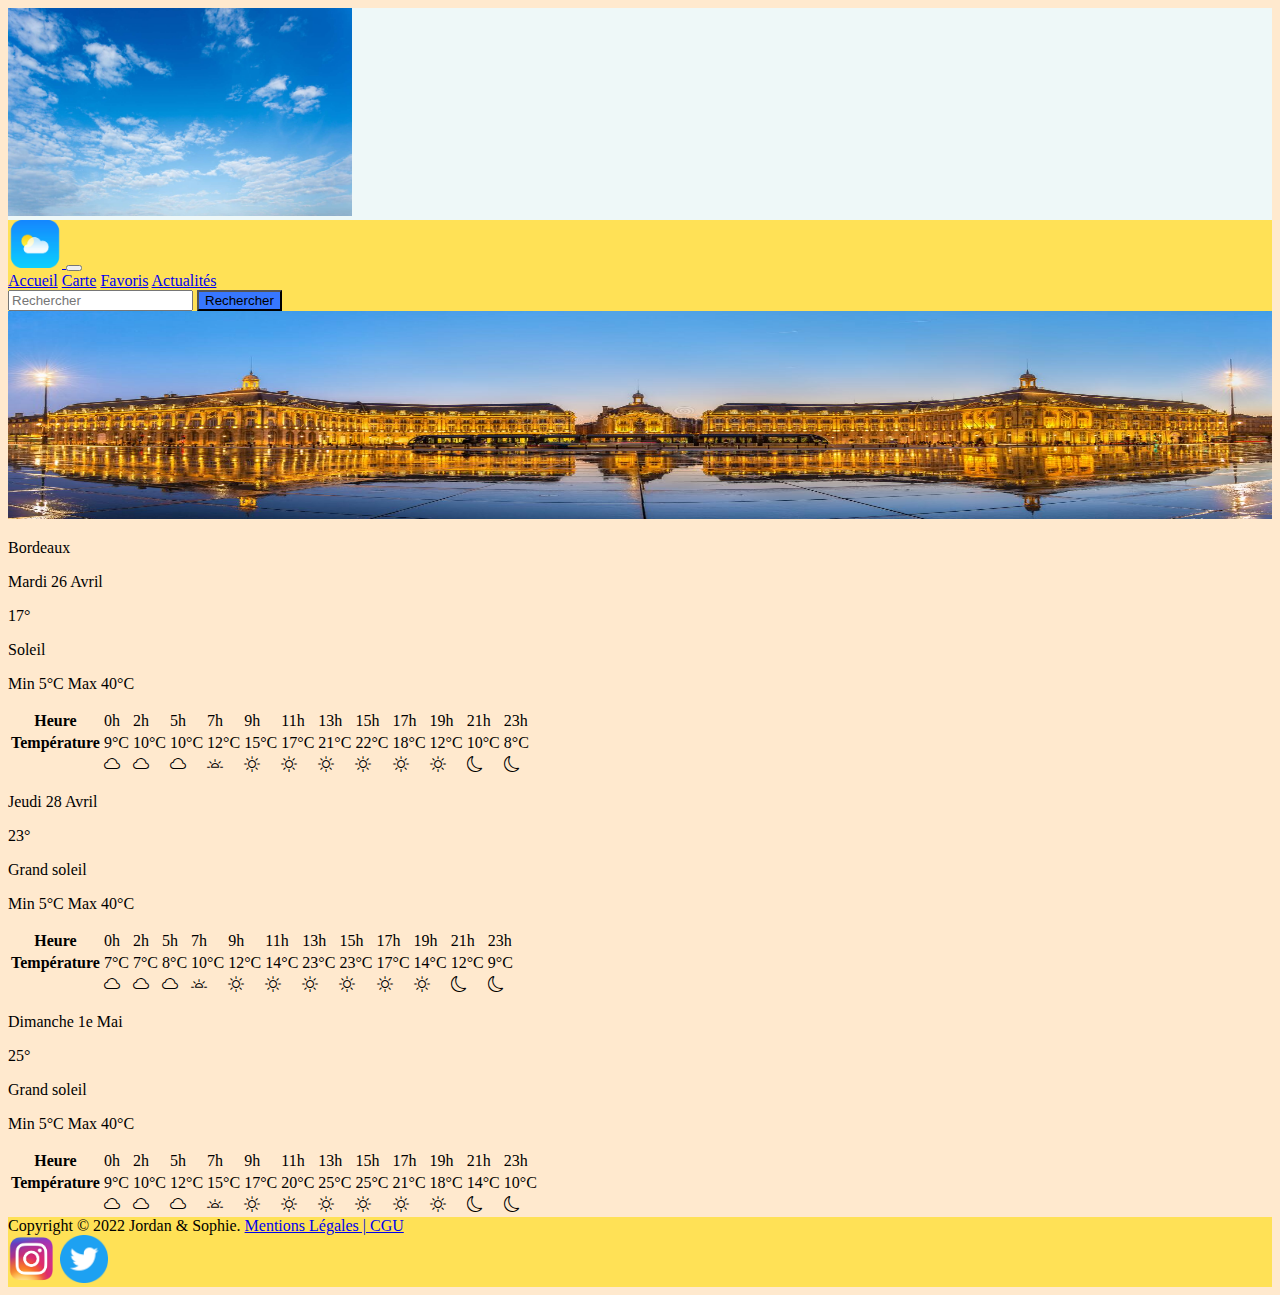
==== bordeaux.html @ 0445960b "changement chamonix" ====
<!DOCTYPE html>
<html lang="en">

<head>
    <meta charset="UTF-8">
    <meta http-equiv="X-UA-Compatible" content="IE=edge">
    <meta name="viewport" content="width=device-width, initial-scale=1.0">

    <link href="https://cdn.jsdelivr.net/npm/bootstrap@5.1.3/dist/css/bootstrap.min.css" rel="stylesheet"
        integrity="sha384-1BmE4kWBq78iYhFldvKuhfTAU6auU8tT94WrHftjDbrCEXSU1oBoqyl2QvZ6jIW3" crossorigin="anonymous">

    <title>Bordeaux</title>

    <link rel="stylesheet" href="assets/style.css">

</head>

<body>


    <!--  -->
    <!-- HEADER -->
    <!--  -->

    <header>
        <div class="row text-center header m-0 p-0">
            <div class="col-lg-12 col-12 m-0 p-0">
                <div class="fw-bold fs-1 ">
                    <img class="image" src="assets/cielbleu.jpg">
                    <div class="meteo">MÉTÉO</div>
                </div>
            </div>
        </div>
    </header>

    <!--  -->
    <!-- NAVBAR -->
    <!--  -->

    <!-- <div class="container-fluid"> -->

    <nav class="navbar navbar-expand-lg navbar-light  ">
        <div class="container-fluid">
            <a class="navbar-brand ps-5 d-lg-block d-none" href="#">
                <img class="logo" src="assets/logo-meteo.png">
            </a>
            <button class="navbar-toggler" type="button" data-bs-toggle="collapse"
                data-bs-target="#navbarSupportedContent" aria-controls="navbarSupportedContent" aria-expanded="false"
                aria-label="Toggle navigation">
                <span class="navbar-toggler-icon"></span>
            </button>
            <div class="collapse navbar-collapse justify-content-around" id="navbarSupportedContent">
                <a type="button" class="nav-link active text-dark fs-3" href="index.html"
                    aria-current="page">Accueil</a>
                <a type="button" class="nav-link active text-dark fs-3" href="index.html#Carte" aria-current="page"
                    href="#Carte">
                    Carte</a>
                <a type="button" class="nav-link active text-dark fs-3" href="index.html#Favoris" aria-current="page"
                    href="#Favoris">
                    Favoris</a>
                <a type="button" class="nav-link active text-dark fs-3" href="index.html#Actualités" aria-current="page"
                    href="#Actualités">
                    Actualités</a>
                <nav class="navbar navbar-light ">
                    <div class="container-fluid">
                        <form class="d-flex">
                            <input class="form-control" type="search" placeholder="Rechercher" aria-label="Search">
                            <button class="btn bouton text-dark" type="submit">Rechercher</button>
                        </form>
                    </div>
                </nav>
            </div>
        </div>
    </nav>

    <div class="container lh pt-2 d-lg-block d-none">
        <img src="assets/panobordeaux.jpg">
    </div>

    <div class="container">
        <div class="row">
            <div class="col-12 text-center pt-5">
                <p class="fs-3 p-0 m-0 fw-bold ">Bordeaux</p>
                <p class="fs-3 p-0 m-0 fw-bold ">Mardi 26 Avril</p>
                <p class="fs-1 p-0 m-0 fw-bold ">17°</p>
                <p class="fs-6 p-0 m-0">Soleil</p>
                <p class="fs-6 p-0 m-0">Min 5°C Max 40°C</p>
            </div>
        </div>
    </div>

    <div class="container pb-5">
        <div class="row">
            <div class="table-responsive table-hover">
                <table class="table">

                    <thead>
                        <tr>
                            <th scope="col">Heure</th>
                            <td>0h</td>
                            <td>2h</td>
                            <td>5h</td>
                            <td>7h</td>
                            <td>9h</td>
                            <td>11h</td>
                            <td>13h</td>
                            <td>15h</td>
                            <td>17h</td>
                            <td>19h</td>
                            <td>21h</td>
                            <td>23h</td>
                    </thead>
                    <tr>
                        <th scope="row">Température</th>
                        <td>9°C</td>
                        <td>10°C</td>
                        <td>10°C</td>
                        <td>12°C</td>
                        <td>15°C</td>
                        <td>17°C</td>
                        <td>21°C</td>
                        <td>22°C</td>
                        <td>18°C</td>
                        <td>12°C</td>
                        <td>10°C</td>
                        <td>8°C</td>
                    </tr>
                    <tr>
                        <th scope="row"></th>
                        <td><i class="bi bi-cloud"></i></td>
                        <td><i class="bi bi-cloud"></i></td>
                        <td><i class="bi bi-cloud"></i></td>
                        <td><i class="bi bi-brightness-alt-high"></i></td>
                        <td><i class="bi bi-brightness-high"></i></td>
                        <td><i class="bi bi-brightness-high"></i></td>
                        <td><i class="bi bi-brightness-high"></i></td>
                        <td><i class="bi bi-brightness-high"></i></td>
                        <td><i class="bi bi-brightness-high"></i></td>
                        <td><i class="bi bi-brightness-high"></i></td>
                        <td><i class="bi bi-moon"></i></td>
                        <td><i class="bi bi-moon"></i></td>
                    </tr>

                    </tbody>

                </table>
            </div>


        </div>

        <div class="row">
            <div class="col-12 text-center pt-5">
                
                <p class="fs-3 p-0 m-0 fw-bold ">Jeudi 28 Avril</p>
                <p class="fs-1 p-0 m-0 fw-bold ">23°</p>
                <p class="fs-6 p-0 m-0">Grand soleil</p>
                <p class="fs-6 p-0 m-0">Min 5°C Max 40°C</p>
            </div>
        </div>
        <div class="container">
            <div class="row">
                <div class="table-responsive table-hover">
                    <table class="table">

                        <thead>
                            <tr>
                                <th scope="col">Heure</th>
                                <td>0h</td>
                                <td>2h</td>
                                <td>5h</td>
                                <td>7h</td>
                                <td>9h</td>
                                <td>11h</td>
                                <td>13h</td>
                                <td>15h</td>
                                <td>17h</td>
                                <td>19h</td>
                                <td>21h</td>
                                <td>23h</td>
                        </thead>
                        <tr>
                            <th scope="row">Température</th>
                            <td>7°C</td>
                            <td>7°C</td>
                            <td>8°C</td>
                            <td>10°C</td>
                            <td>12°C</td>
                            <td>14°C</td>
                            <td>23°C</td>
                            <td>23°C</td>
                            <td>17°C</td>
                            <td>14°C</td>
                            <td>12°C</td>
                            <td>9°C</td>
                        </tr>
                        <tr>
                            <th scope="row"></th>
                            <td><i class="bi bi-cloud"></i></td>
                            <td><i class="bi bi-cloud"></i></td>
                            <td><i class="bi bi-cloud"></i></td>
                            <td><i class="bi bi-brightness-alt-high"></i></td>
                            <td><i class="bi bi-brightness-high"></i></td>
                            <td><i class="bi bi-brightness-high"></i></td>
                            <td><i class="bi bi-brightness-high"></i></td>
                            <td><i class="bi bi-brightness-high"></i></td>
                            <td><i class="bi bi-brightness-high"></i></td>
                            <td><i class="bi bi-brightness-high"></i></td>
                            <td><i class="bi bi-moon"></i></td>
                            <td><i class="bi bi-moon"></i></td>
                        </tr>

                        </tbody>

                    </table>
                </div>


            </div>
        </div>
        <div class="container">
            <div class="row">
                <div class="col-12 text-center pt-5">
                    
                    <p class="fs-3 p-0 m-0 fw-bold ">Dimanche 1e Mai</p>
                    <p class="fs-1 p-0 m-0 fw-bold ">25°</p>
                    <p class="fs-6 p-0 m-0">Grand soleil</p>
                    <p class="fs-6 p-0 m-0">Min 5°C Max 40°C</p>
                </div>
            </div>
            <div class="row">
                <div class="table-responsive table-hover">
                    <table class="table">

                        <thead>
                            <tr>
                                <th scope="col">Heure</th>
                                <td>0h</td>
                                <td>2h</td>
                                <td>5h</td>
                                <td>7h</td>
                                <td>9h</td>
                                <td>11h</td>
                                <td>13h</td>
                                <td>15h</td>
                                <td>17h</td>
                                <td>19h</td>
                                <td>21h</td>
                                <td>23h</td>
                        </thead>
                        <tr>
                            <th scope="row">Température</th>
                            <td>9°C</td>
                            <td>10°C</td>
                            <td>12°C</td>
                            <td>15°C</td>
                            <td>17°C</td>
                            <td>20°C</td>
                            <td>25°C</td>
                            <td>25°C</td>
                            <td>21°C</td>
                            <td>18°C</td>
                            <td>14°C</td>
                            <td>10°C</td>
                        </tr>
                        <tr>
                            <th scope="row"></th>
                            <td><i class="bi bi-cloud"></i></td>
                            <td><i class="bi bi-cloud"></i></td>
                            <td><i class="bi bi-cloud"></i></td>
                            <td><i class="bi bi-brightness-alt-high"></i></td>
                            <td><i class="bi bi-brightness-high"></i></td>
                            <td><i class="bi bi-brightness-high"></i></td>
                            <td><i class="bi bi-brightness-high"></i></td>
                            <td><i class="bi bi-brightness-high"></i></td>
                            <td><i class="bi bi-brightness-high"></i></td>
                            <td><i class="bi bi-brightness-high"></i></td>
                            <td><i class="bi bi-moon"></i></td>
                            <td><i class="bi bi-moon"></i></td>
                        </tr>

                        </tbody>

                    </table>
                </div>


            </div>
        </div>


    </div>
    <!--  -->
    <!-- FOOTER -->
    <!--  -->

    <div class="row footer pt-5 pb-5 m-0">
        <div class="row">
            <div class="col-lg-12 col-12 text-center justify-content-around pb-4">
                <span class="pe-4 text-dark">Copyright © 2022 Jordan & Sophie.</span>
                <a type="button" class="ps-4 text-dark text-decoration-none" href="conditions.html">Mentions
                    Légales | CGU </a>
            </div>
        </div>
        <div class="row">
            <div class="col col-lg-12 col-12 j text-center justify-content-evenly">
                <img class="rs" src="assets/insta.png">
                <img class="rs" src="assets/twitter.png">
            </div>
        </div>
    </div>



    <!--  -->
    <!-- BOOTSTRAP -->
    <!--  -->

    <script src="https://cdn.jsdelivr.net/npm/bootstrap@5.1.3/dist/js/bootstrap.bundle.min.js"
        integrity="sha384-ka7Sk0Gln4gmtz2MlQnikT1wXgYsOg+OMhuP+IlRH9sENBO0LRn5q+8nbTov4+1p" crossorigin="anonymous">
    </script>

    <link rel="stylesheet" href="https://cdn.jsdelivr.net/npm/bootstrap-icons@1.8.1/font/bootstrap-icons.css">

</body>

</html>
---- assets/style.css ----
/*  */
/* HEADER */
/*  */

.header {
    display: flex;
    background-color: #EEF8F8;
    position: relative;
    text-align: center;
}

.navbar {
    background-color: #FFE156;
}

img {
    width: 100%;
    height: 13rem;
}

.meteo {
    color: #EEF8F8;
    position: absolute;
    top: 50%;
    left: 50%;
    transform: translate(-50%, -50%);
    object-fit: cover;
    font-size: 3rem;
}

.logo{
    height: 3rem;
    width: auto;
}

.navbar .bouton{
    background-color: #3777FF;
}


/*  */
/* MAIN */
/*  */

body{
    background-color: #FFE9CE;
    height: auto;
}

.cartefrance img{
    object-fit: cover;
    width: 80%;
    height: auto;
}

.badge{
    color:black;
    background-color: #FFB5C2;
}

.today:hover{
    background-color: #FFE156;
    color: black;
}

.btn{
    background-color: #FFE9CE;;
}

.star{
    color: #FFE156;
}

/*  */
/* FOOTER */
/*  */

.rs {
    width: 3rem;
    height: auto;
}

.footer {
    background-color:#FFE156 ;

}

/*  */
/* ARTICLES */
/*  */

.innondations img{
    width: 100%;
    height: auto;
}

/*  */
/* VILLES */
/*  */
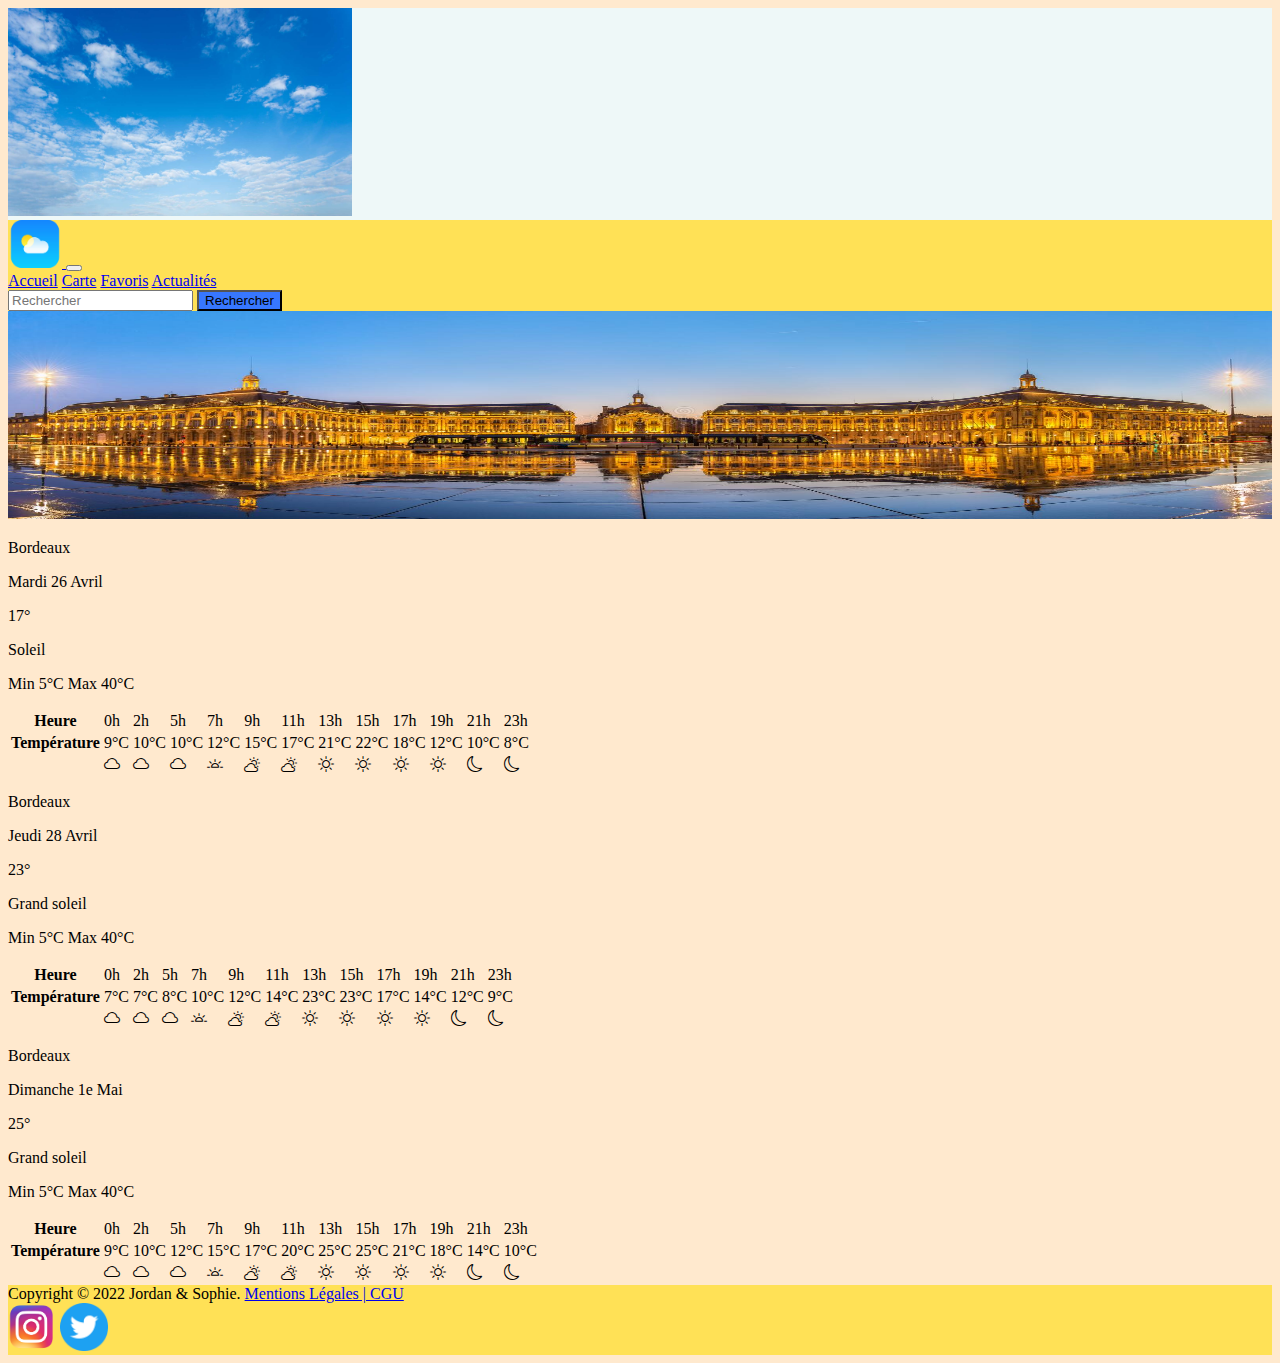
==== commit 5703d7f0: "météo lien" ====
--- a/bordeaux.html
+++ b/bordeaux.html
@@ -27,7 +27,7 @@
             <div class="col-lg-12 col-12 m-0 p-0">
                 <div class="fw-bold fs-1 ">
                     <img class="image" src="assets/cielbleu.jpg">
-                    <div class="meteo">MÉTÉO</div>
+                    <a type="button" class="meteo text-decoration-none" href="index.html">MÉTÉO</a>
                 </div>
             </div>
         </div>
@@ -131,8 +131,8 @@
                         <td><i class="bi bi-cloud"></i></td>
                         <td><i class="bi bi-cloud"></i></td>
                         <td><i class="bi bi-brightness-alt-high"></i></td>
-                        <td><i class="bi bi-brightness-high"></i></td>
-                        <td><i class="bi bi-brightness-high"></i></td>
+                        <td><i class="bi bi-cloud-sun"></i></td>
+                        <td><i class="bi bi-cloud-sun"></i></td>
                         <td><i class="bi bi-brightness-high"></i></td>
                         <td><i class="bi bi-brightness-high"></i></td>
                         <td><i class="bi bi-brightness-high"></i></td>
@@ -151,7 +151,7 @@
 
         <div class="row">
             <div class="col-12 text-center pt-5">
-                
+                <p class="fs-3 p-0 m-0 fw-bold ">Bordeaux</p>
                 <p class="fs-3 p-0 m-0 fw-bold ">Jeudi 28 Avril</p>
                 <p class="fs-1 p-0 m-0 fw-bold ">23°</p>
                 <p class="fs-6 p-0 m-0">Grand soleil</p>
@@ -200,8 +200,8 @@
                             <td><i class="bi bi-cloud"></i></td>
                             <td><i class="bi bi-cloud"></i></td>
                             <td><i class="bi bi-brightness-alt-high"></i></td>
-                            <td><i class="bi bi-brightness-high"></i></td>
-                            <td><i class="bi bi-brightness-high"></i></td>
+                            <td><i class="bi bi-cloud-sun"></i></td>
+                            <td><i class="bi bi-cloud-sun"></i></td>
                             <td><i class="bi bi-brightness-high"></i></td>
                             <td><i class="bi bi-brightness-high"></i></td>
                             <td><i class="bi bi-brightness-high"></i></td>
@@ -221,7 +221,7 @@
         <div class="container">
             <div class="row">
                 <div class="col-12 text-center pt-5">
-                    
+                    <p class="fs-3 p-0 m-0 fw-bold ">Bordeaux</p>
                     <p class="fs-3 p-0 m-0 fw-bold ">Dimanche 1e Mai</p>
                     <p class="fs-1 p-0 m-0 fw-bold ">25°</p>
                     <p class="fs-6 p-0 m-0">Grand soleil</p>
@@ -269,8 +269,8 @@
                             <td><i class="bi bi-cloud"></i></td>
                             <td><i class="bi bi-cloud"></i></td>
                             <td><i class="bi bi-brightness-alt-high"></i></td>
-                            <td><i class="bi bi-brightness-high"></i></td>
-                            <td><i class="bi bi-brightness-high"></i></td>
+                            <td><i class="bi bi-cloud-sun"></i></td>
+                            <td><i class="bi bi-cloud-sun"></i></td>
                             <td><i class="bi bi-brightness-high"></i></td>
                             <td><i class="bi bi-brightness-high"></i></td>
                             <td><i class="bi bi-brightness-high"></i></td>
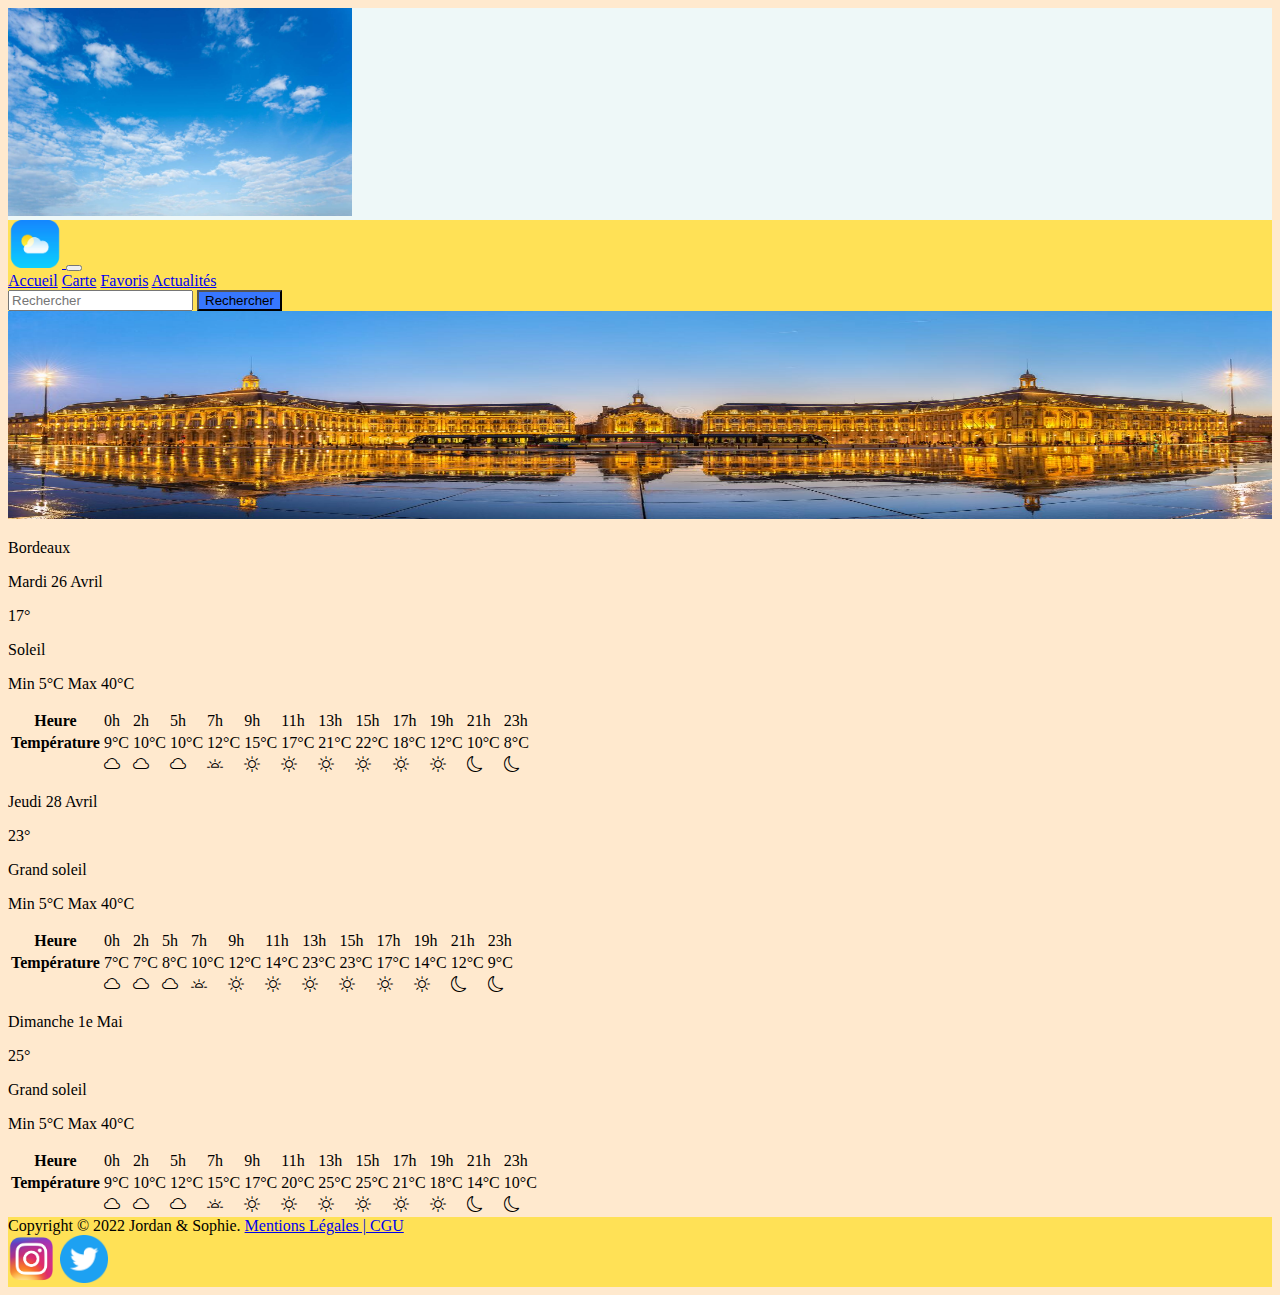
==== commit f9c272f4: "Merge branch 'master' of https://github.com/STS076/meteo" ====
--- a/bordeaux.html
+++ b/bordeaux.html
@@ -131,8 +131,8 @@
                         <td><i class="bi bi-cloud"></i></td>
                         <td><i class="bi bi-cloud"></i></td>
                         <td><i class="bi bi-brightness-alt-high"></i></td>
-                        <td><i class="bi bi-cloud-sun"></i></td>
-                        <td><i class="bi bi-cloud-sun"></i></td>
+                        <td><i class="bi bi-brightness-high"></i></td>
+                        <td><i class="bi bi-brightness-high"></i></td>
                         <td><i class="bi bi-brightness-high"></i></td>
                         <td><i class="bi bi-brightness-high"></i></td>
                         <td><i class="bi bi-brightness-high"></i></td>
@@ -151,7 +151,7 @@
 
         <div class="row">
             <div class="col-12 text-center pt-5">
-                <p class="fs-3 p-0 m-0 fw-bold ">Bordeaux</p>
+                
                 <p class="fs-3 p-0 m-0 fw-bold ">Jeudi 28 Avril</p>
                 <p class="fs-1 p-0 m-0 fw-bold ">23°</p>
                 <p class="fs-6 p-0 m-0">Grand soleil</p>
@@ -200,8 +200,8 @@
                             <td><i class="bi bi-cloud"></i></td>
                             <td><i class="bi bi-cloud"></i></td>
                             <td><i class="bi bi-brightness-alt-high"></i></td>
-                            <td><i class="bi bi-cloud-sun"></i></td>
-                            <td><i class="bi bi-cloud-sun"></i></td>
+                            <td><i class="bi bi-brightness-high"></i></td>
+                            <td><i class="bi bi-brightness-high"></i></td>
                             <td><i class="bi bi-brightness-high"></i></td>
                             <td><i class="bi bi-brightness-high"></i></td>
                             <td><i class="bi bi-brightness-high"></i></td>
@@ -221,7 +221,7 @@
         <div class="container">
             <div class="row">
                 <div class="col-12 text-center pt-5">
-                    <p class="fs-3 p-0 m-0 fw-bold ">Bordeaux</p>
+                    
                     <p class="fs-3 p-0 m-0 fw-bold ">Dimanche 1e Mai</p>
                     <p class="fs-1 p-0 m-0 fw-bold ">25°</p>
                     <p class="fs-6 p-0 m-0">Grand soleil</p>
@@ -269,8 +269,8 @@
                             <td><i class="bi bi-cloud"></i></td>
                             <td><i class="bi bi-cloud"></i></td>
                             <td><i class="bi bi-brightness-alt-high"></i></td>
-                            <td><i class="bi bi-cloud-sun"></i></td>
-                            <td><i class="bi bi-cloud-sun"></i></td>
+                            <td><i class="bi bi-brightness-high"></i></td>
+                            <td><i class="bi bi-brightness-high"></i></td>
                             <td><i class="bi bi-brightness-high"></i></td>
                             <td><i class="bi bi-brightness-high"></i></td>
                             <td><i class="bi bi-brightness-high"></i></td>
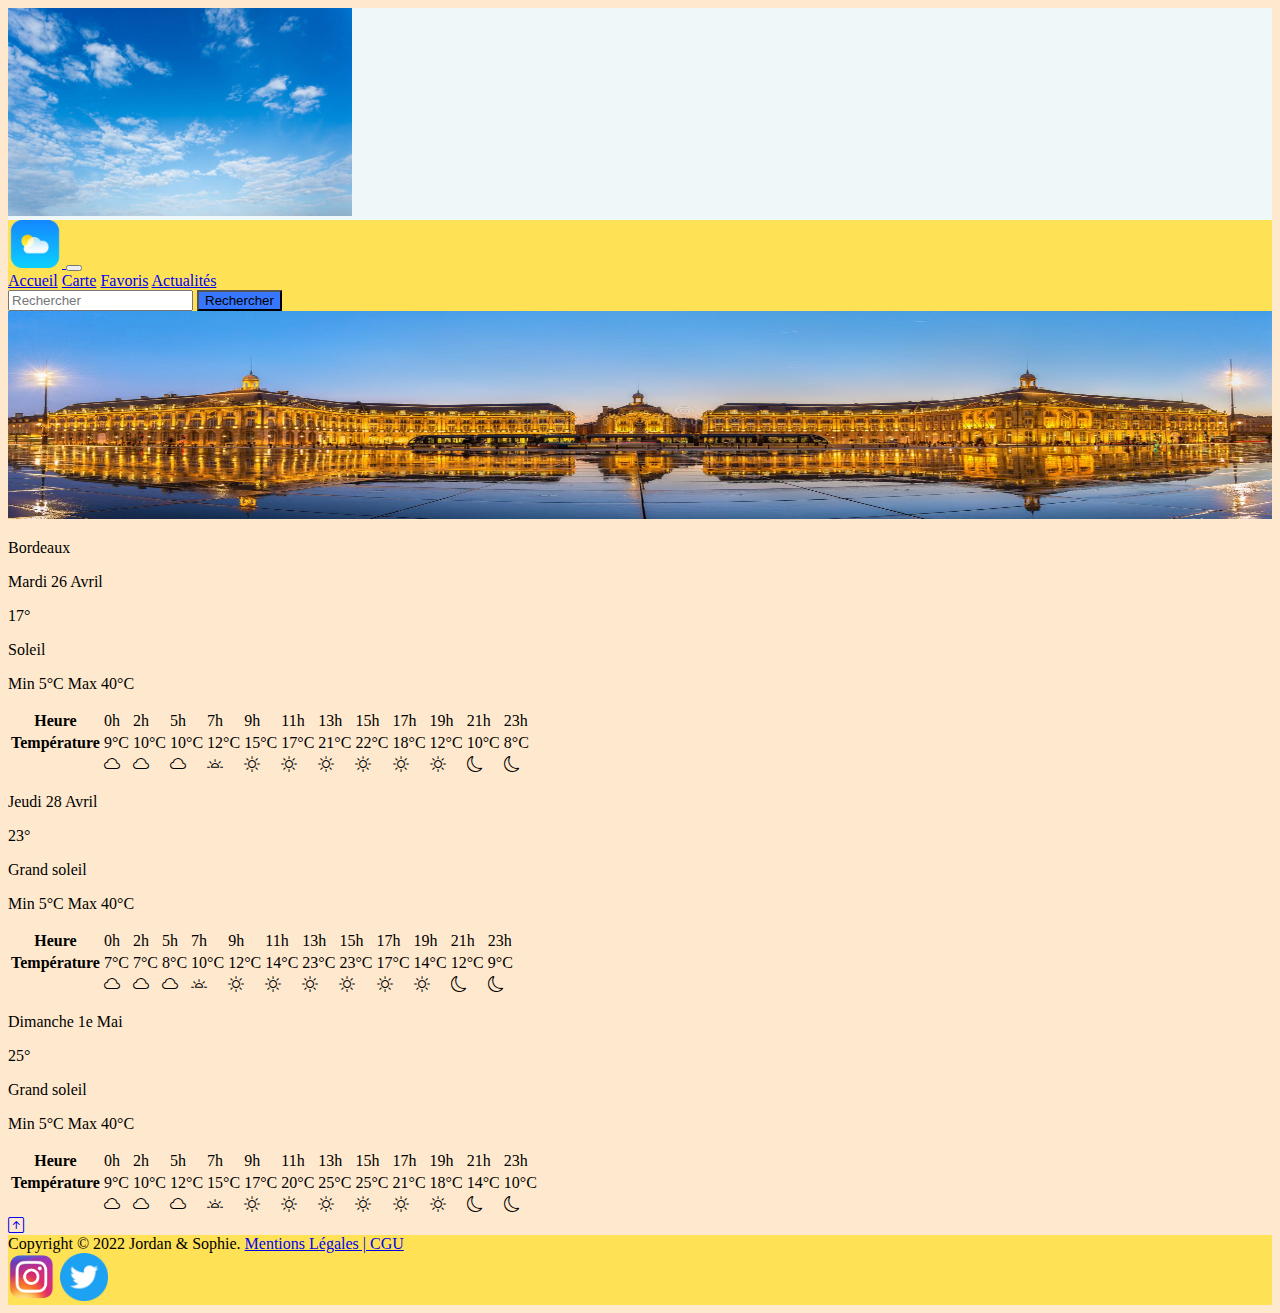
==== commit d57bd432: "alt images" ====
--- a/bordeaux.html
+++ b/bordeaux.html
@@ -26,7 +26,7 @@
         <div class="row text-center header m-0 p-0">
             <div class="col-lg-12 col-12 m-0 p-0">
                 <div class="fw-bold fs-1 ">
-                    <img class="image" src="assets/cielbleu.jpg">
+                    <img class="image" src="assets/cielbleu.jpg" alt="cielbleu">
                     <a type="button" class="meteo text-decoration-none" href="index.html">MÉTÉO</a>
                 </div>
             </div>
@@ -42,7 +42,7 @@
     <nav class="navbar navbar-expand-lg navbar-light  ">
         <div class="container-fluid">
             <a class="navbar-brand ps-5 d-lg-block d-none" href="#">
-                <img class="logo" src="assets/logo-meteo.png">
+                <img class="logo" src="assets/logo-meteo.png" alt="logométéo">
             </a>
             <button class="navbar-toggler" type="button" data-bs-toggle="collapse"
                 data-bs-target="#navbarSupportedContent" aria-controls="navbarSupportedContent" aria-expanded="false"
@@ -74,7 +74,7 @@
     </nav>
 
     <div class="container lh pt-2 d-lg-block d-none">
-        <img src="assets/panobordeaux.jpg">
+        <img src="assets/panobordeaux.jpg" alt="panobordeaux">
     </div>
 
     <div class="container">
@@ -290,6 +290,15 @@
 
 
     </div>
+
+    <!--  -->
+    <!-- BOUTON TOP -->
+    <!--  -->
+
+    <div class="text-end pe-5 pb-5">
+        <a href="#top"type="button" class="text-dark" ><i class="bi bi-arrow-up-square"></i></a>
+    </div>
+
     <!--  -->
     <!-- FOOTER -->
     <!--  -->
@@ -304,8 +313,8 @@
         </div>
         <div class="row">
             <div class="col col-lg-12 col-12 j text-center justify-content-evenly">
-                <img class="rs" src="assets/insta.png">
-                <img class="rs" src="assets/twitter.png">
+                <img class="rs" src="assets/insta.png" alt="insta">
+                <img class="rs" src="assets/twitter.png" alt="twitter">
             </div>
         </div>
     </div>
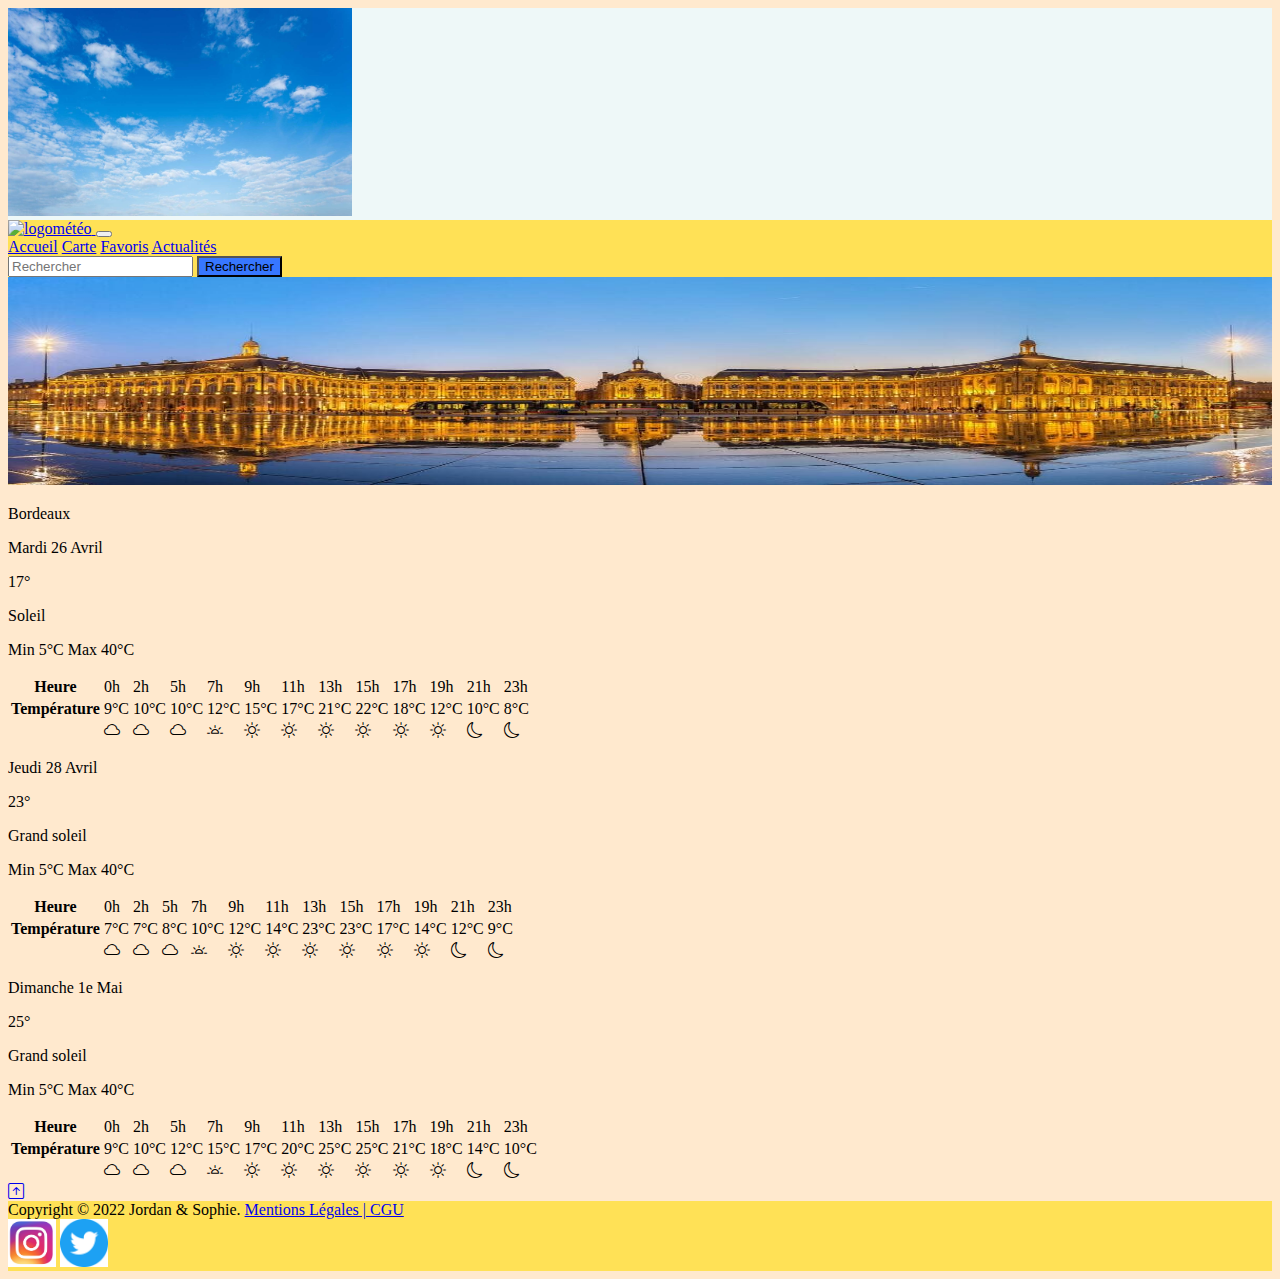
==== commit 6e06fb62: "photo" ====
--- a/bordeaux.html
+++ b/bordeaux.html
@@ -313,8 +313,8 @@
         </div>
         <div class="row">
             <div class="col col-lg-12 col-12 j text-center justify-content-evenly">
-                <img class="rs" src="assets/insta.png" alt="insta">
-                <img class="rs" src="assets/twitter.png" alt="twitter">
+                <img class="rs" src="assets/insta.jpg" alt="insta">
+                <img class="rs" src="assets/twitter.jpg" alt="twitter">
             </div>
         </div>
     </div>
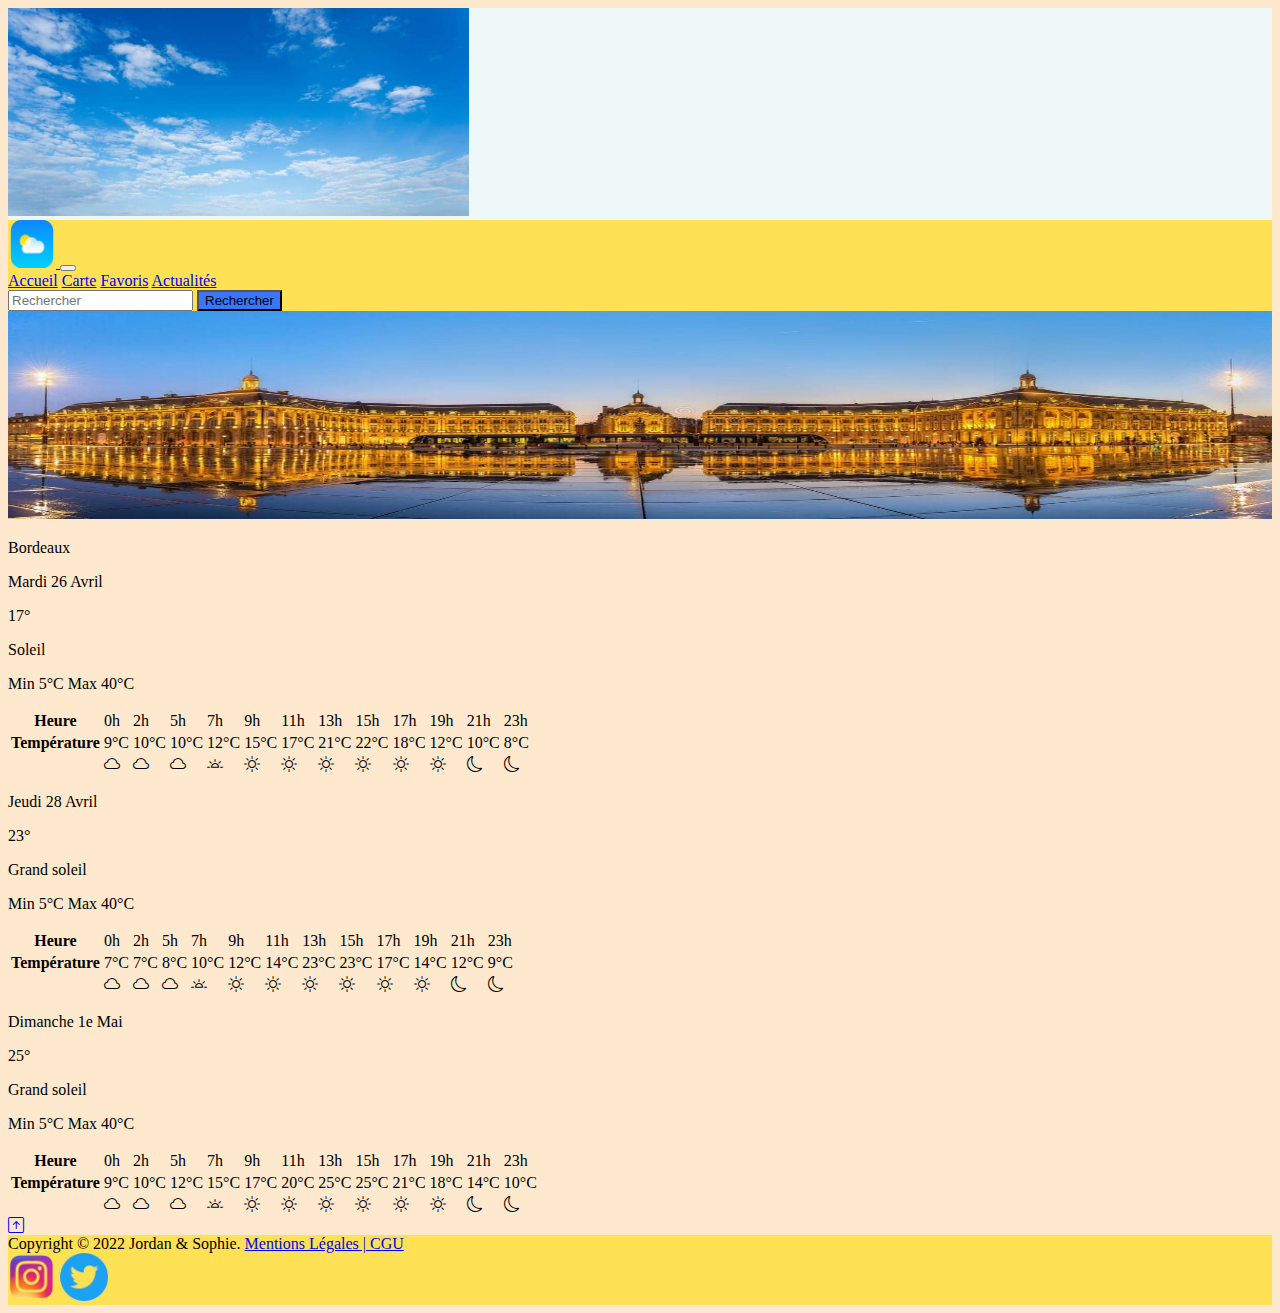
==== commit ce049a63: "photo" ====
--- a/bordeaux.html
+++ b/bordeaux.html
@@ -313,8 +313,8 @@
         </div>
         <div class="row">
             <div class="col col-lg-12 col-12 j text-center justify-content-evenly">
-                <img class="rs" src="assets/insta.jpg" alt="insta">
-                <img class="rs" src="assets/twitter.jpg" alt="twitter">
+                <img class="rs" src="assets/insta.png" alt="insta">
+                <img class="rs" src="assets/twitter.png" alt="twitter">
             </div>
         </div>
     </div>
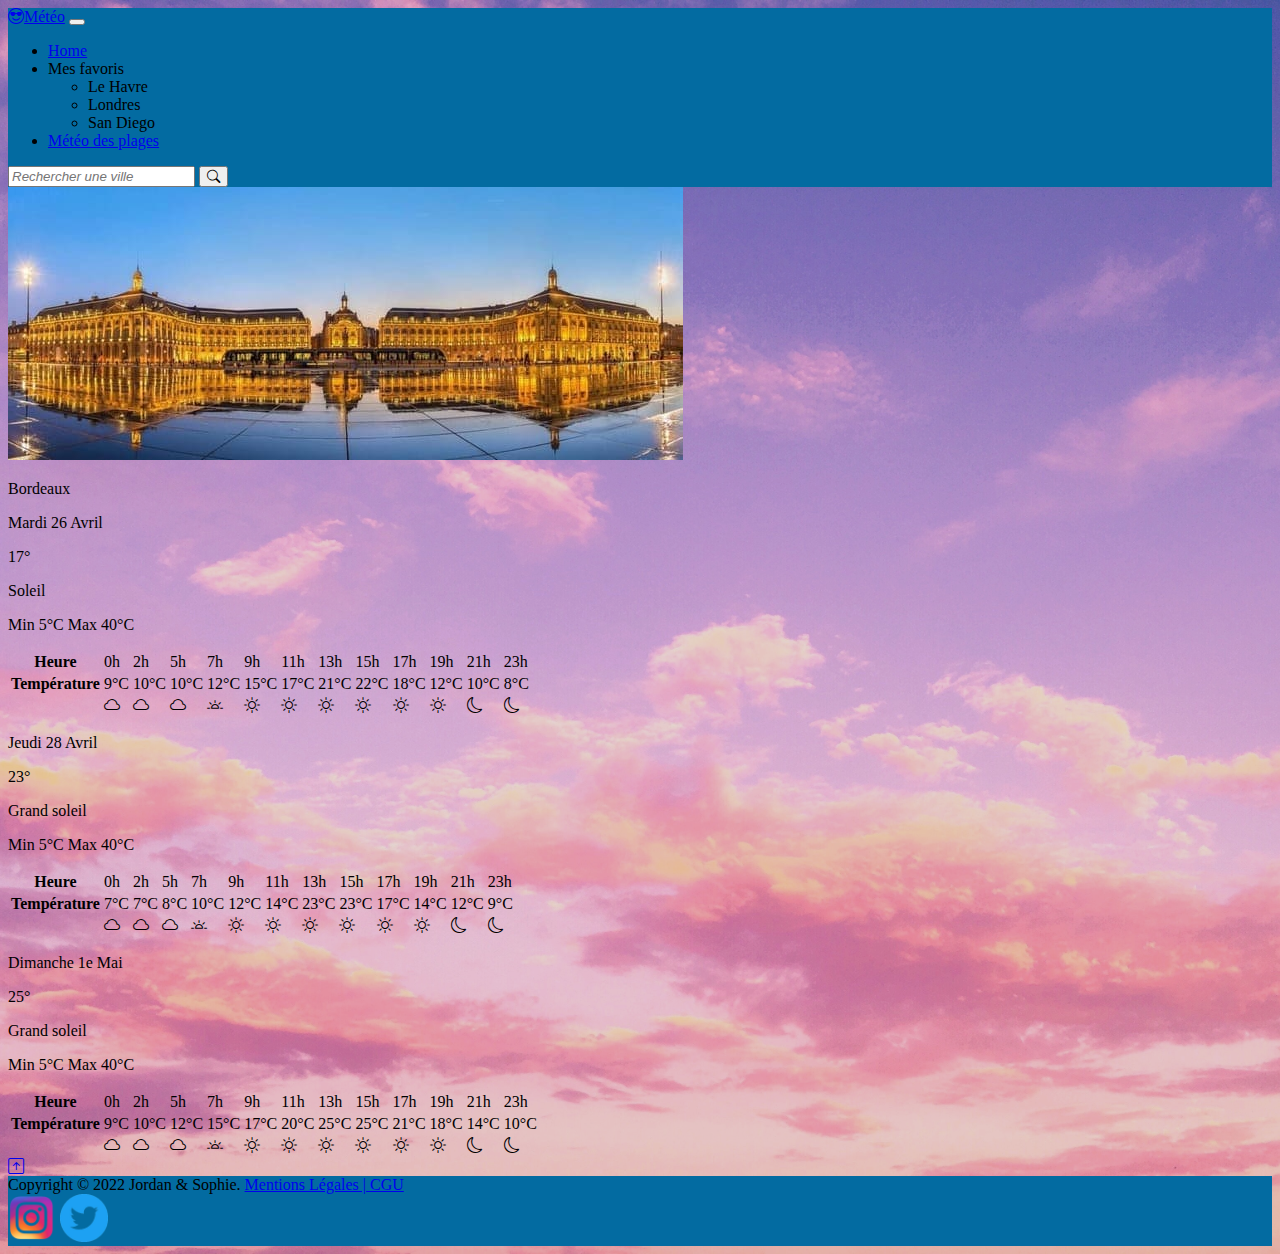
==== commit e556f50c: "ajout script" ====
--- a/bordeaux.html
+++ b/bordeaux.html
@@ -15,60 +15,50 @@
 
 </head>
 
-<body>
-
-
-    <!--  -->
-    <!-- HEADER -->
-    <!--  -->
-
-    <header>
-        <div class="row text-center header m-0 p-0">
-            <div class="col-lg-12 col-12 m-0 p-0">
-                <div class="fw-bold fs-1 ">
-                    <img class="image" src="assets/cielbleu.jpg" alt="cielbleu">
-                    <a type="button" class="meteo text-decoration-none" href="index.html">MÉTÉO</a>
-                </div>
-            </div>
-        </div>
-    </header>
+<body class="background">
+
+
+
 
     <!--  -->
     <!-- NAVBAR -->
     <!--  -->
 
-    <!-- <div class="container-fluid"> -->
-
-    <nav class="navbar navbar-expand-lg navbar-light  ">
+    <nav id="top" class="navbar navbar-expand-lg navbar-light">
         <div class="container-fluid">
-            <a class="navbar-brand ps-5 d-lg-block d-none" href="#">
-                <img class="logo" src="assets/logo-meteo.png" alt="logométéo">
-            </a>
+            <a class="navbar-brand text-light" href="#"><i
+                    class="bi bi-emoji-sunglasses me-1 text-warning"></i>Météo</a>
             <button class="navbar-toggler" type="button" data-bs-toggle="collapse"
                 data-bs-target="#navbarSupportedContent" aria-controls="navbarSupportedContent" aria-expanded="false"
                 aria-label="Toggle navigation">
                 <span class="navbar-toggler-icon"></span>
             </button>
-            <div class="collapse navbar-collapse justify-content-around" id="navbarSupportedContent">
-                <a type="button" class="nav-link active text-dark fs-3" href="index.html"
-                    aria-current="page">Accueil</a>
-                <a type="button" class="nav-link active text-dark fs-3" href="index.html#Carte" aria-current="page"
-                    href="#Carte">
-                    Carte</a>
-                <a type="button" class="nav-link active text-dark fs-3" href="index.html#Favoris" aria-current="page"
-                    href="#Favoris">
-                    Favoris</a>
-                <a type="button" class="nav-link active text-dark fs-3" href="index.html#Actualités" aria-current="page"
-                    href="#Actualités">
-                    Actualités</a>
-                <nav class="navbar navbar-light ">
-                    <div class="container-fluid">
-                        <form class="d-flex">
-                            <input class="form-control" type="search" placeholder="Rechercher" aria-label="Search">
-                            <button class="btn bouton text-dark" type="submit">Rechercher</button>
-                        </form>
-                    </div>
-                </nav>
+            <div class="collapse navbar-collapse" id="navbarSupportedContent">
+                <ul class="navbar-nav me-auto mb-2 mb-lg-0">
+                    <li class="nav-item">
+                        <a class="nav-link active text-light" aria-current="page" href="#"
+                            onclick="retourMaison()">Home</a>
+                    </li>
+                    <li class="nav-item dropdown">
+                        <a class="nav-link dropdown-toggle text-light" id="navbarDropdown" role="button"
+                            data-bs-toggle="dropdown" aria-expanded="false">
+                            Mes favoris
+                        </a>
+                        <ul class="dropdown-menu" aria-labelledby="navbarDropdown">
+                            <li onclick="showForecast(6456451)"><a class="dropdown-item">Le Havre</a></li>
+                            <li onclick="showForecast(2643743)"><a class="dropdown-item">Londres</a></li>
+                            <li onclick="showForecast(5391811)"><a class="dropdown-item">San Diego</a></li>
+                        </ul>
+                    </li>
+                    <li class="nav-item">
+                        <a class="nav-link active text-light" href="#">Météo des plages</a>
+                    </li>
+                </ul>
+                <form class="d-flex" role="search">
+                    <input class="form-control" type="search" placeholder="Rechercher une ville"
+                        style="font-style:italic">
+                    <button class="btn text-light" type="submit"><i class="bi bi-search"></i></button>
+                </form>
             </div>
         </div>
     </nav>
@@ -151,7 +141,7 @@
 
         <div class="row">
             <div class="col-12 text-center pt-5">
-                
+
                 <p class="fs-3 p-0 m-0 fw-bold ">Jeudi 28 Avril</p>
                 <p class="fs-1 p-0 m-0 fw-bold ">23°</p>
                 <p class="fs-6 p-0 m-0">Grand soleil</p>
@@ -221,7 +211,7 @@
         <div class="container">
             <div class="row">
                 <div class="col-12 text-center pt-5">
-                    
+
                     <p class="fs-3 p-0 m-0 fw-bold ">Dimanche 1e Mai</p>
                     <p class="fs-1 p-0 m-0 fw-bold ">25°</p>
                     <p class="fs-6 p-0 m-0">Grand soleil</p>
@@ -296,7 +286,7 @@
     <!--  -->
 
     <div class="text-end pe-5 pb-5">
-        <a href="#top"type="button" class="text-dark" ><i class="bi bi-arrow-up-square"></i></a>
+        <a href="#top" type="button" class="text-dark"><i class="bi bi-arrow-up-square"></i></a>
     </div>
 
     <!--  -->
--- a/assets/style.css
+++ b/assets/style.css
@@ -2,50 +2,28 @@
 /* HEADER */
 /*  */
 
-.header {
-    display: flex;
-    background-color: #EEF8F8;
-    position: relative;
-    text-align: center;
+
+.navbar {
+    background-color: #036BA1;
 }
 
-.navbar {
-    background-color: #FFE156;
-}
 
-img {
-    width: 100%;
-    height: 13rem;
-}
 
-.meteo {
-    color: #EEF8F8;
-    position: absolute;
-    top: 50%;
-    left: 50%;
-    transform: translate(-50%, -50%);
-    object-fit: cover;
-    font-size: 3rem;
-}
-
-.logo{
-    height: 3rem;
-    width: auto;
-}
-
-.navbar .bouton{
-    background-color: #3777FF;
-}
 
 
 /*  */
 /* MAIN */
 /*  */
 
-body{
-    background-color: #FFE9CE;
-    height: auto;
+.background {
+    background: rgba(0, 0, 0, 0.1) url("../assets/fondecran.jpg");
+    /* height: 100%; */
+    background-position: center;
+    background-repeat: no-repeat;
+    background-size: cover;
+    background-blend-mode: darken;
 }
+
 
 .cartefrance img{
     object-fit: cover;
@@ -55,7 +33,7 @@
 
 .badge{
     color:black;
-    background-color: #FFB5C2;
+    background-color: #036BA1;
 }
 
 .today:hover{
@@ -63,12 +41,16 @@
     color: black;
 }
 
-.btn{
+/* .btn{
     background-color: #FFE9CE;;
-}
+} */
 
 .star{
     color: #FFE156;
+}
+
+.card{
+    background-color: #014d7565;
 }
 
 /*  */
@@ -81,7 +63,7 @@
 }
 
 .footer {
-    background-color:#FFE156 ;
+    background-color:#036BA1 ;
 
 }
 
@@ -98,4 +80,33 @@
 /* VILLES */
 /*  */
 
+#lh{
+    display: inline;
+}
 
+::placeholder{
+    font-style: italic;
+}
+
+.background {
+    background: rgba(0, 0, 0, 0.1) url("../assets/fondecran.jpg");
+    /* height: 100%; */
+    background-position: center;
+    background-repeat: no-repeat;
+    background-size: cover;
+    background-blend-mode: darken;
+}
+
+
+
+@media screen and (min-width:600px) {
+    .cartes {
+        width: 70%;
+        height: 80%;
+        background-color: rgb(255, 231, 235);
+    }
+}
+
+.displaynone{
+    display: none;
+}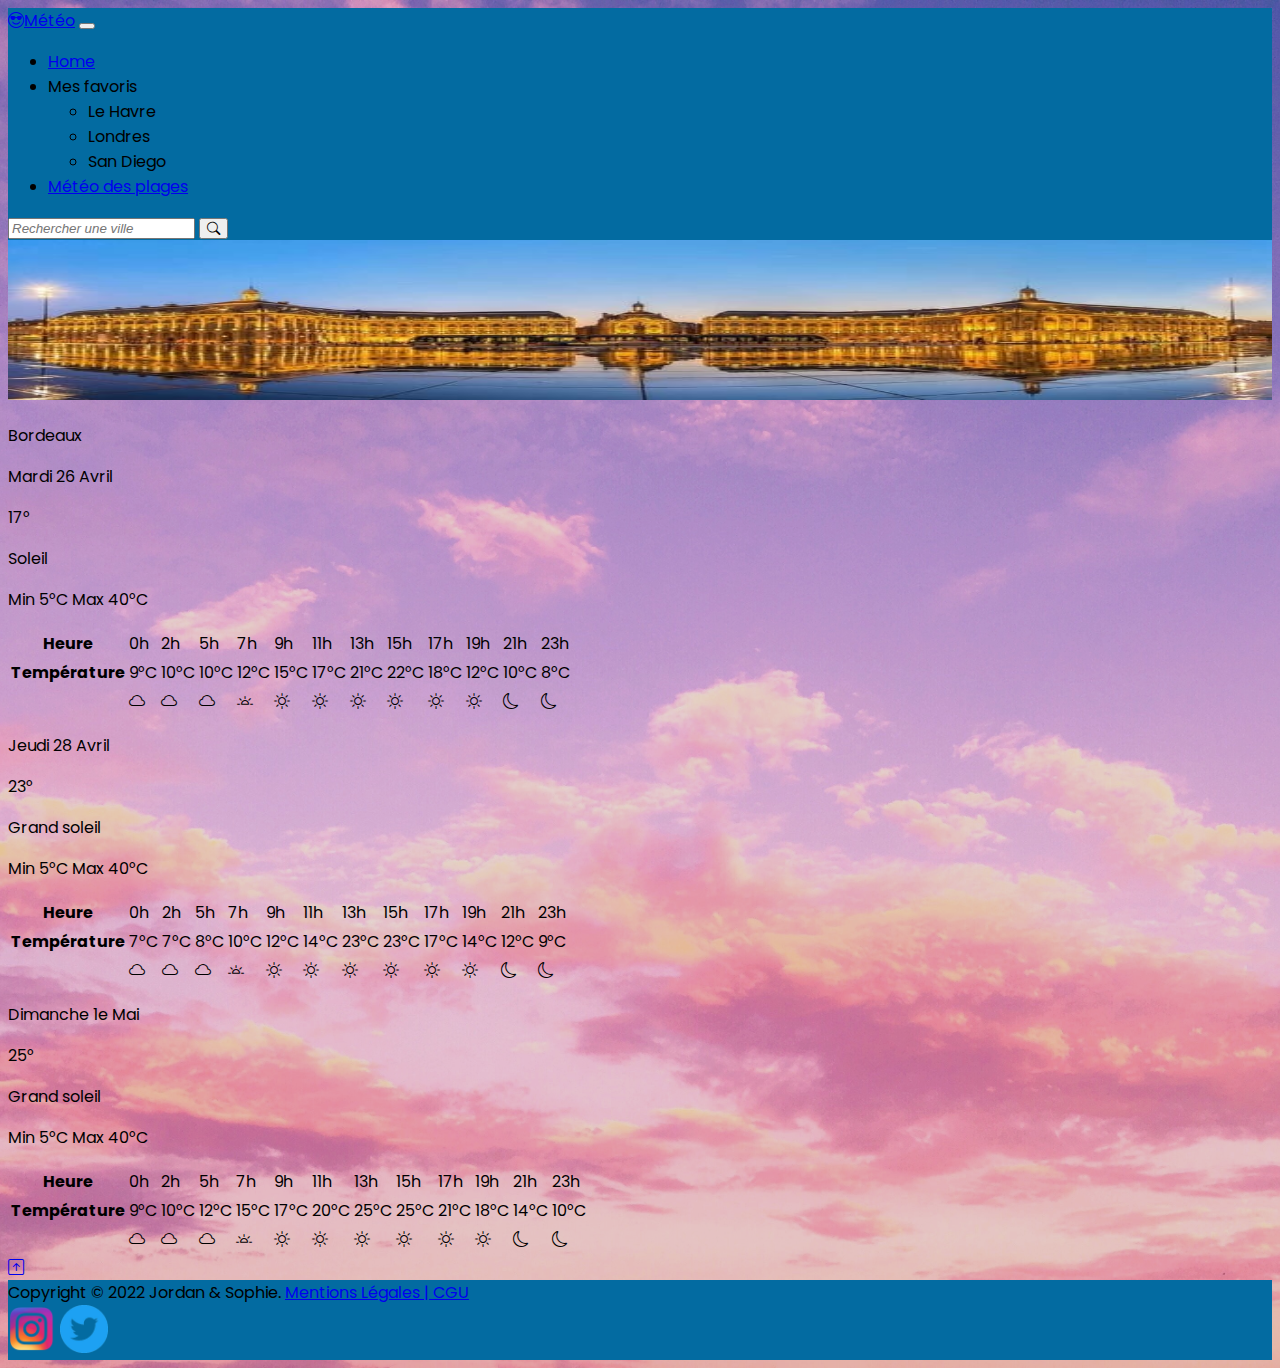
==== commit 5793a51c: "script + style" ====
--- a/bordeaux.html
+++ b/bordeaux.html
@@ -8,6 +8,12 @@
 
     <link href="https://cdn.jsdelivr.net/npm/bootstrap@5.1.3/dist/css/bootstrap.min.css" rel="stylesheet"
         integrity="sha384-1BmE4kWBq78iYhFldvKuhfTAU6auU8tT94WrHftjDbrCEXSU1oBoqyl2QvZ6jIW3" crossorigin="anonymous">
+
+        <link rel="preconnect" href="https://fonts.googleapis.com">
+        <link rel="preconnect" href="https://fonts.gstatic.com" crossorigin>
+        <link
+            href="https://fonts.googleapis.com/css2?family=Arvo:wght@400;700&family=Montserrat:wght@300;500;600&family=Open+Sans:wght@400;600;800&family=Poppins:wght@300&family=Raleway:wght@300&display=swap"
+            rel="stylesheet">
 
     <title>Bordeaux</title>
 
@@ -64,7 +70,7 @@
     </nav>
 
     <div class="container lh pt-2 d-lg-block d-none">
-        <img src="assets/panobordeaux.jpg" alt="panobordeaux">
+        <img class="imageVille" src="assets/panobordeaux.jpg" alt="panobordeaux">
     </div>
 
     <div class="container">
--- a/assets/style.css
+++ b/assets/style.css
@@ -1,14 +1,10 @@
-/*  */
-/* HEADER */
-/*  */
-
+body {
+    font-family: 'Poppins';
+}
 
 .navbar {
     background-color: #036BA1;
 }
-
-
-
 
 
 /*  */
@@ -41,9 +37,6 @@
     color: black;
 }
 
-/* .btn{
-    background-color: #FFE9CE;;
-} */
 
 .star{
     color: #FFE156;
@@ -84,6 +77,11 @@
     display: inline;
 }
 
+.imageVille{
+    width: 100%;
+    height: 10Rem;
+}
+
 ::placeholder{
     font-style: italic;
 }
@@ -97,8 +95,6 @@
     background-blend-mode: darken;
 }
 
-
-
 @media screen and (min-width:600px) {
     .cartes {
         width: 70%;
@@ -109,4 +105,9 @@
 
 .displaynone{
     display: none;
+}
+
+
+.pink {
+    color: #DB0084
 }